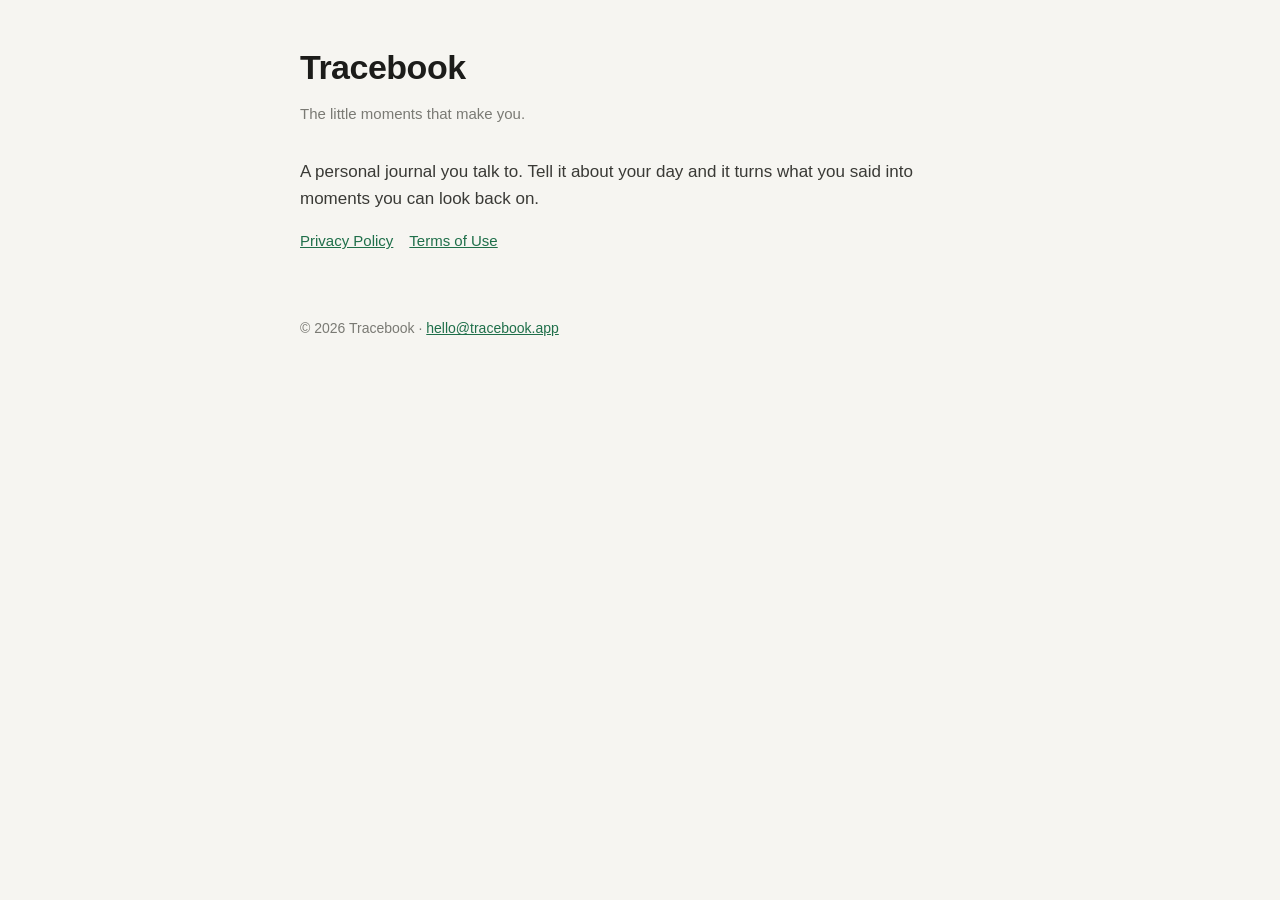
==== index.html @ 2c2180e8 "Privacy Policy and Terms of Use" ====
<!doctype html>
<html lang="en">
<head>
<meta charset="utf-8">
<meta name="viewport" content="width=device-width, initial-scale=1">
<title>Tracebook</title>
<link rel="stylesheet" href="style.css">
</head>
<body>
<main>
<h1>Tracebook</h1>
<p class="meta">The little moments that make you.</p>
<p>A personal journal you talk to. Tell it about your day and it turns what you said into moments you can look back on.</p>
<nav><a href="privacy.html">Privacy Policy</a><a href="terms.html">Terms of Use</a></nav>
<footer>© 2026 Tracebook · <a href="mailto:hello@tracebook.app">hello@tracebook.app</a></footer>
</main>
</body>
</html>
---- style.css ----
:root { color-scheme: light; }
body { margin: 0; background: #F6F5F1; color: #1C1C1A; font: 17px/1.6 -apple-system, "Helvetica Neue", Arial, sans-serif; }
main { max-width: 680px; margin: 0 auto; padding: 48px 24px 96px; }
h1 { font-size: 34px; line-height: 1.15; letter-spacing: -0.5px; margin: 0 0 4px; }
h2 { font-size: 22px; margin: 40px 0 8px; letter-spacing: -0.2px; }
p, li { color: #3A3A36; }
.meta { color: #7A7A74; font-size: 15px; margin-bottom: 32px; }
a { color: #1F6F4A; }
nav { font-size: 15px; margin-bottom: 40px; }
nav a + a { margin-left: 16px; }
footer { margin-top: 64px; color: #7A7A74; font-size: 14px; }
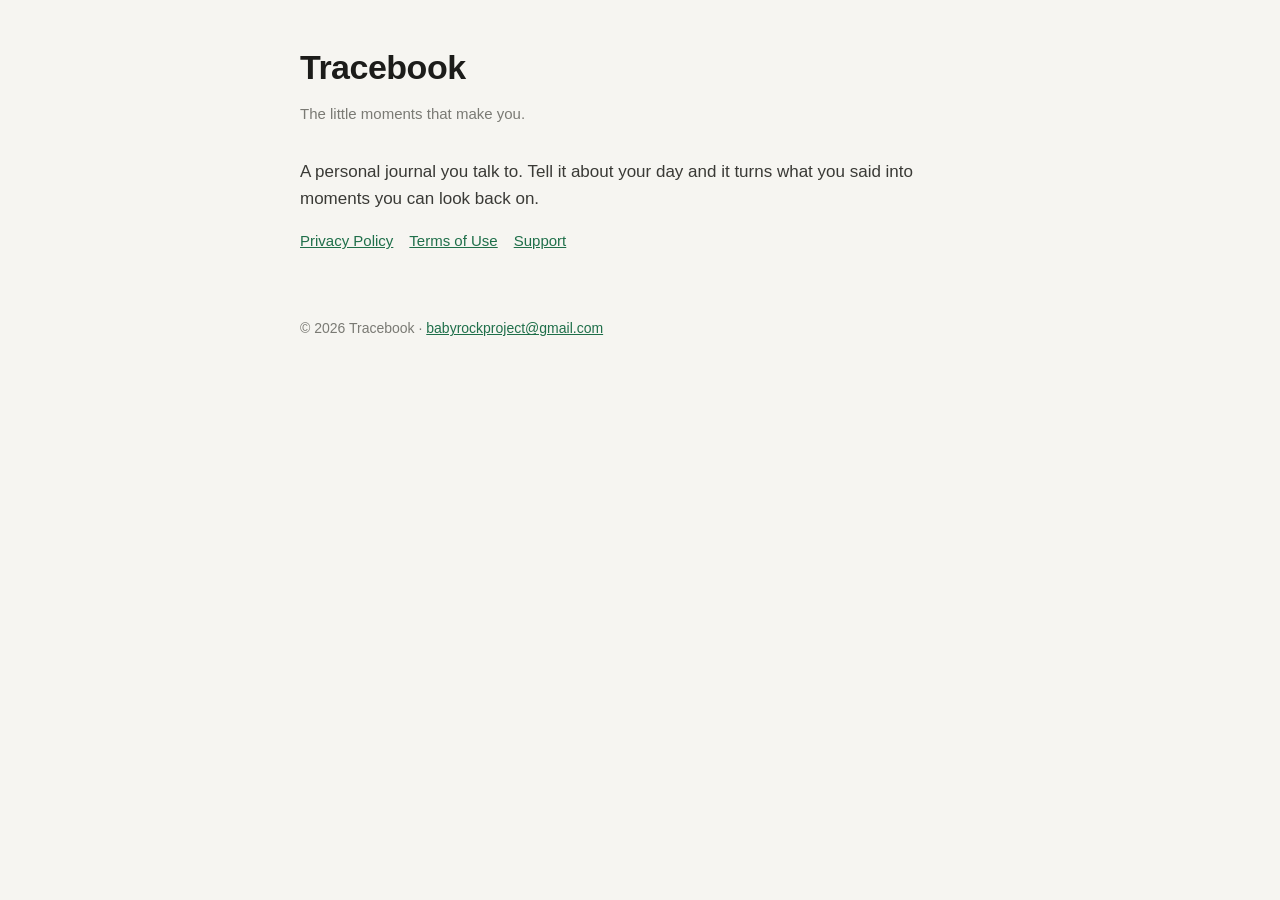
==== commit 61f74b44: "Support page; contact address is babyrockproject@gmail.com" ====
--- a/index.html
+++ b/index.html
@@ -11,8 +11,8 @@
 <h1>Tracebook</h1>
 <p class="meta">The little moments that make you.</p>
 <p>A personal journal you talk to. Tell it about your day and it turns what you said into moments you can look back on.</p>
-<nav><a href="privacy.html">Privacy Policy</a><a href="terms.html">Terms of Use</a></nav>
-<footer>© 2026 Tracebook · <a href="mailto:hello@tracebook.app">hello@tracebook.app</a></footer>
+<nav><a href="privacy.html">Privacy Policy</a><a href="terms.html">Terms of Use</a><a href="support.html">Support</a></nav>
+<footer>© 2026 Tracebook · <a href="mailto:babyrockproject@gmail.com">babyrockproject@gmail.com</a></footer>
 </main>
 </body>
 </html>
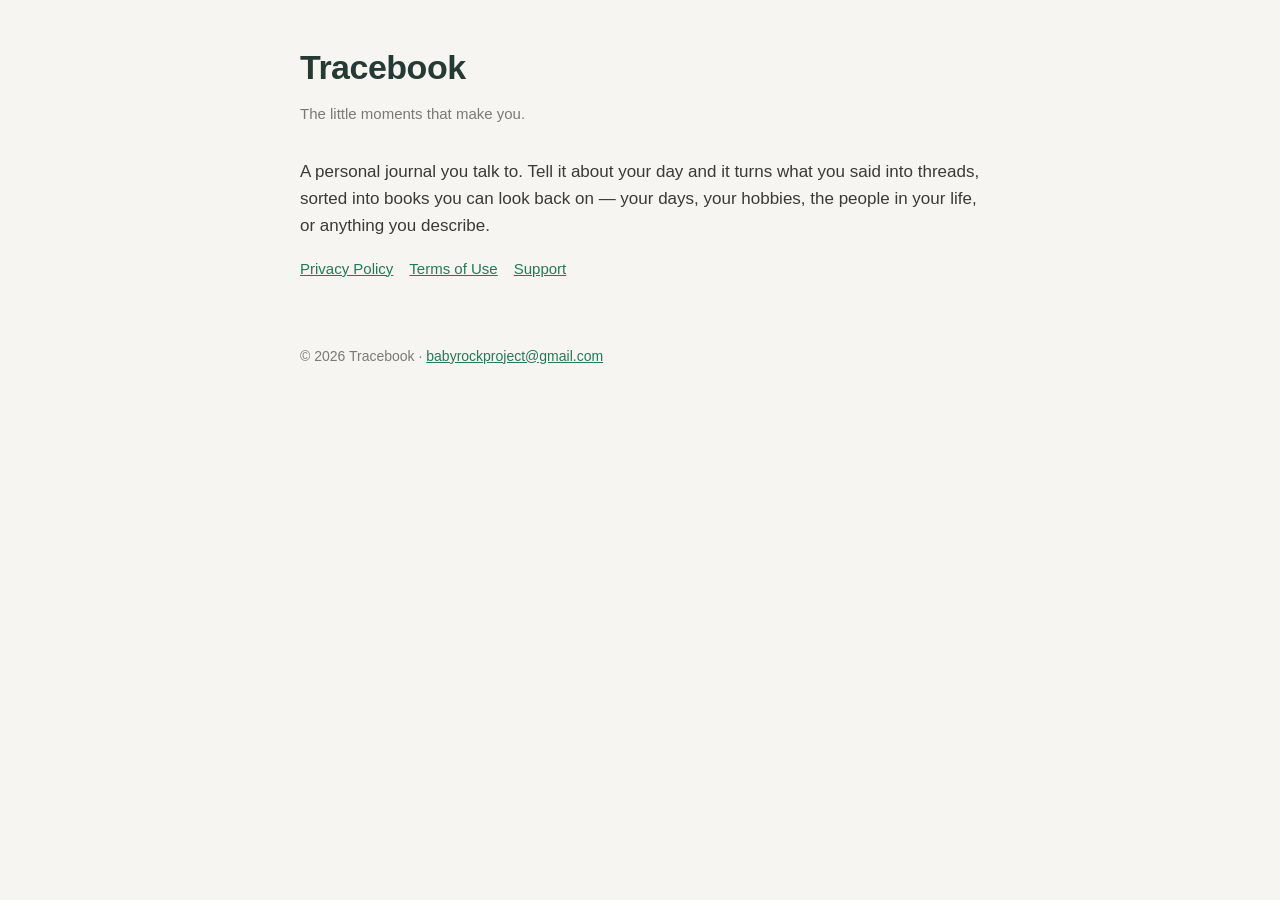
==== commit 5f629ea6: "Sept 16 docs: support guide with template example pages; privacy and terms for books, threads, Custo" ====
--- a/index.html
+++ b/index.html
@@ -10,7 +10,7 @@
 <main>
 <h1>Tracebook</h1>
 <p class="meta">The little moments that make you.</p>
-<p>A personal journal you talk to. Tell it about your day and it turns what you said into moments you can look back on.</p>
+<p>A personal journal you talk to. Tell it about your day and it turns what you said into threads, sorted into books you can look back on — your days, your hobbies, the people in your life, or anything you describe.</p>
 <nav><a href="privacy.html">Privacy Policy</a><a href="terms.html">Terms of Use</a><a href="support.html">Support</a></nav>
 <footer>© 2026 Tracebook · <a href="mailto:babyrockproject@gmail.com">babyrockproject@gmail.com</a></footer>
 </main>
--- a/style.css
+++ b/style.css
@@ -1,11 +1,47 @@
 :root { color-scheme: light; }
-body { margin: 0; background: #F6F5F1; color: #1C1C1A; font: 17px/1.6 -apple-system, "Helvetica Neue", Arial, sans-serif; }
+body { margin: 0; background: #F6F5F1; color: #263A35; font: 17px/1.6 -apple-system, "Helvetica Neue", Arial, sans-serif; }
 main { max-width: 680px; margin: 0 auto; padding: 48px 24px 96px; }
 h1 { font-size: 34px; line-height: 1.15; letter-spacing: -0.5px; margin: 0 0 4px; }
 h2 { font-size: 22px; margin: 40px 0 8px; letter-spacing: -0.2px; }
+h3 { font-size: 18px; margin: 28px 0 6px; }
 p, li { color: #3A3A36; }
 .meta { color: #7A7A74; font-size: 15px; margin-bottom: 32px; }
-a { color: #1F6F4A; }
+a { color: #237A56; }
 nav { font-size: 15px; margin-bottom: 40px; }
 nav a + a { margin-left: 16px; }
 footer { margin-top: 64px; color: #7A7A74; font-size: 14px; }
+dl { margin: 0; }
+dt { font-weight: 600; margin-top: 14px; }
+dd { margin: 2px 0 0; color: #3A3A36; }
+.q { font-size: 18px; margin: 28px 0 6px; }
+
+/* Inside the app the page is pushed with its own back control, so the site's
+   own navigation and the top padding go. The app adds ?app=1. */
+html.app nav { display: none; }
+html.app main { padding-top: 12px; }
+
+/* Example pages: a book's day view, drawn the way the app draws it -- a box per
+   category or subject, one row per thread, the label as a tag on the right. */
+.page { background: #FCFBF8; border: 1px solid #E8E5DD; border-radius: 22px; padding: 18px 16px 12px; margin: 14px 0 6px; max-width: 360px; }
+.page .book { display: flex; align-items: center; gap: 10px; font-weight: 700; font-size: 20px; letter-spacing: -0.2px; margin-bottom: 2px; }
+.page .book i { display: inline-block; width: 28px; height: 28px; border-radius: 50%; }
+.page .said { color: #7A7A74; font-size: 14px; font-style: italic; margin: 0 0 12px; line-height: 1.4; }
+.page .day { color: #7A7A74; font-size: 13px; margin: 0 0 10px; }
+.box { border-radius: 18px; padding: 12px 12px 6px; margin: 0 0 10px; }
+.box .subject { font-weight: 700; font-size: 16px; margin: 0 0 8px 4px; display: flex; justify-content: space-between; }
+.box .subject small { font-weight: 400; color: #7A7A74; font-size: 13px; }
+.row { display: flex; align-items: center; justify-content: space-between; gap: 10px; background: #FCFBF8; border-radius: 14px; padding: 9px 12px; margin-bottom: 6px; font-size: 15px; }
+.row .v { color: #263A35; font-weight: 600; }
+.row .tag { flex: none; font-size: 12px; padding: 3px 10px; border-radius: 999px; background: rgba(0,0,0,0.06); color: #4A4A45; }
+.bullets { margin: -2px 0 6px 20px; padding: 0; font-size: 13px; color: #6A6A64; }
+.bullets li { margin: 0; }
+/* Box washes, from the app's palette. */
+.wash-green { background: #E4EBE0; } .wash-green .subject, .wash-green .tag { color: #3F6B4B; }
+.wash-amber { background: #F6EAD2; } .wash-amber .subject, .wash-amber .tag { color: #A26B12; }
+.wash-blue  { background: #DCE8EC; } .wash-blue .subject,  .wash-blue .tag  { color: #3C6E7F; }
+.wash-rose  { background: #F5E0DC; } .wash-rose .subject,  .wash-rose .tag  { color: #B1574D; }
+.wash-plum  { background: #E9E2EF; } .wash-plum .subject,  .wash-plum .tag  { color: #6E5A8E; }
+.wash-sand  { background: #EEE8DE; } .wash-sand .subject,  .wash-sand .tag  { color: #7A6A55; }
+.labels { display: flex; flex-wrap: wrap; gap: 6px; margin: 6px 0 0; }
+.labels span { font-size: 13px; padding: 3px 10px; border-radius: 999px; background: #E4EBE0; color: #3F6B4B; }
+.note { color: #7A7A74; font-size: 15px; }
